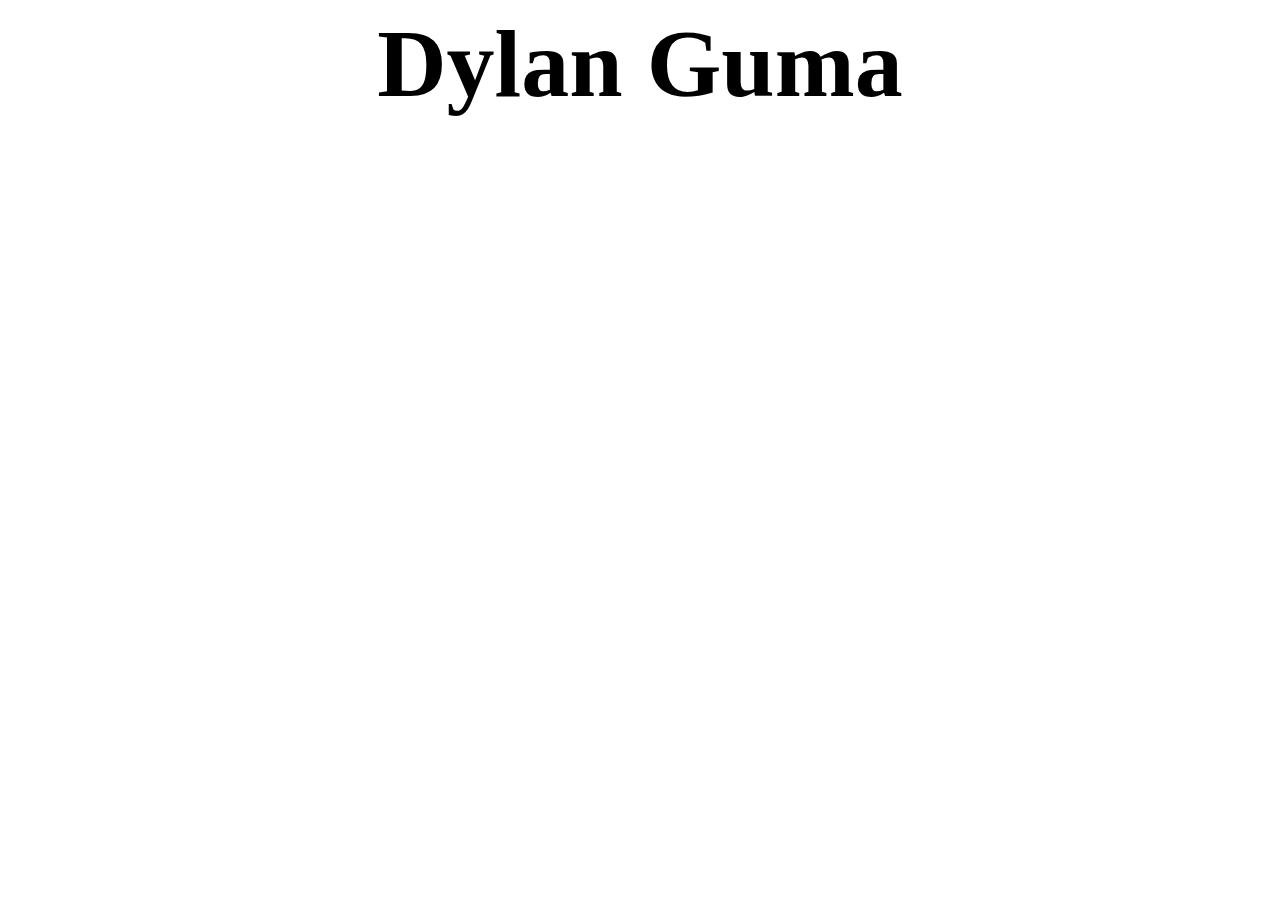
==== index.html @ 4f113826 "initial commit" ====
<!doctype html>

<html lan="en">

	<head>

		<meta name="viewport" content="width=device-width, initial-scale=1.0" />

		<meta http-equiv="Content-Type" content="text/html;charset=UTF-8" />

		<title>Dylan G | Front End Developer</title>

		<link rel="stylesheet" href="https://necolas.github.io/normalize.css/8.0.1/normalize.css" type="text/css" />

		<link rel="stylesheet" href="css/styles.css" type="text/css" />
		
		<link rel="preconnect" href="https://fonts.gstatic.com">
		<link href="https://fonts.googleapis.com/css2?family=Nunito:wght@300&display=swap" rel="stylesheet">

	</head>

	<body>
		<header>
			<h1 class="headerName">Dylan Guma</h1>
		</header>
	</body>
	
</html>
---- css/styles.css ----
/* line 1, Z:/Team-Treehouse-Project-9/scss/styles.scss */
header {
  text-align: center;
}

/* line 5, Z:/Team-Treehouse-Project-9/scss/styles.scss */
.body {
  background-color: antiquewhite;
  margin: 0;
  font-family: 'Nunito', sans-serif;
}

/* line 11, Z:/Team-Treehouse-Project-9/scss/styles.scss */
.headerName {
  font-size: 6em;
  margin: 0;
}

/*# sourceMappingURL=styles.css.map */
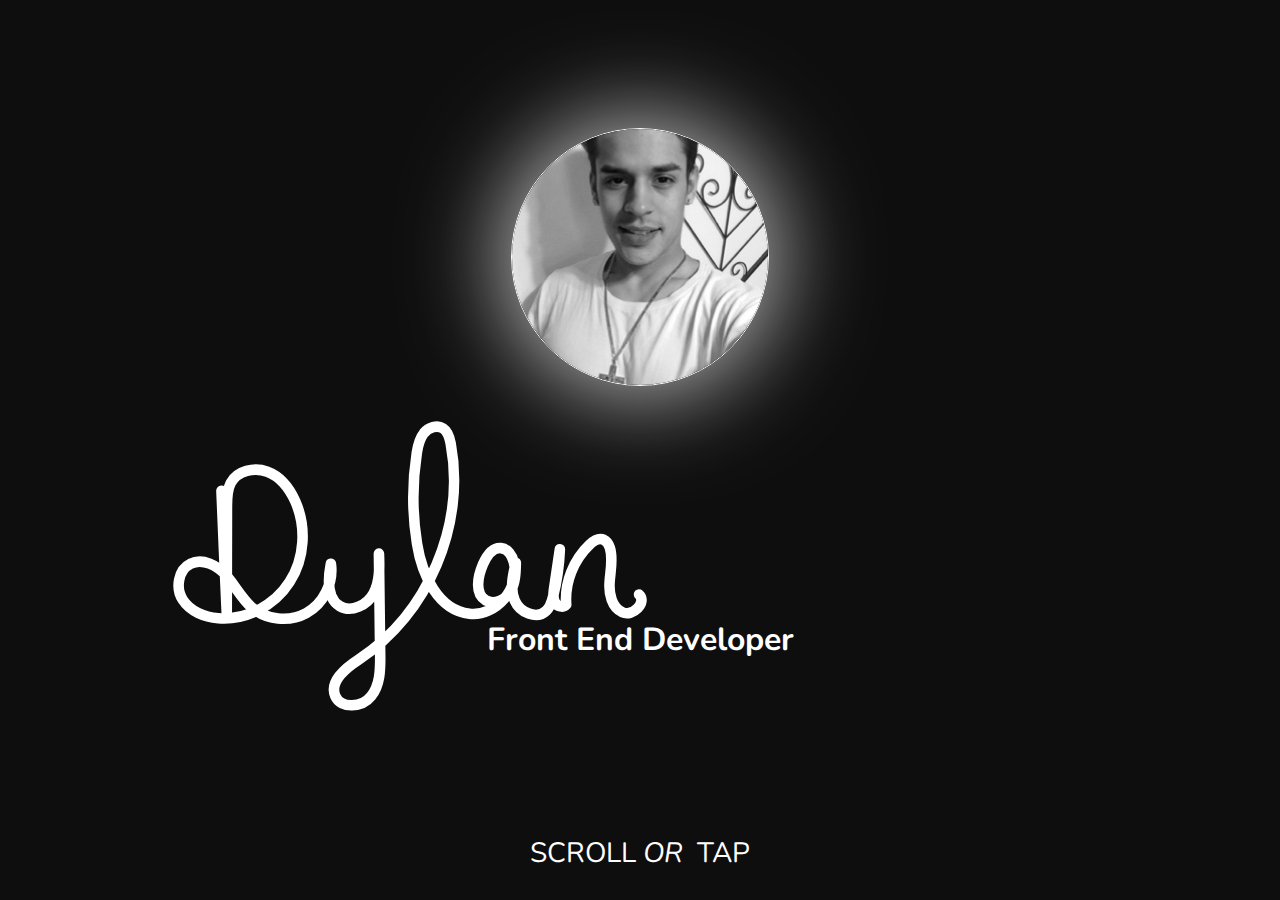
==== commit 9702f42f: "Landing page create" ====
--- a/index.html
+++ b/index.html
@@ -20,9 +20,55 @@
 	</head>
 
 	<body>
+		
 		<header>
-			<h1 class="headerName">Dylan Guma</h1>
+			
+			<div class="overlay-content">
+				
+				<img class="profile-pic" src="images/profile.jpg" />
+				
+				<div id="wrapper">
+		  		<svg id="signature" version="1.1" xmlns="http://www.w3.org/2000/svg" xmlns:xlink="http://www.w3.org/1999/xlink" x="0px" y="0px"
+		 viewBox="0 0 496.1 165.1" style="enable-background:new 0 0 496.1 165.1;" xml:space="preserve">
+				<path class="st0 line1" d="M50.3,49.5c0.8,19.2,1.6,38.5,2.5,57.7c0-16.8,0.1-33.7,0.1-50.5c0-3.7,0.1-7.6,1.8-10.9
+				c3.1-5.8,11.1-7.6,17.3-5.3s10.5,8,13.2,14c5.3,12.1,4.5,26.9-2.7,38.1c-7.1,11.2-20.5,18.2-33.7,17.1c-6.5-0.5-13.3-3.2-16.8-8.7
+				c-3.5-5.5-2.2-14.1,3.7-17c5.7-2.8,12.6,0.8,16.9,5.6c4.2,4.8,7.1,10.7,11.9,14.9c7,6.1,17.8,7.2,25.9,2.8s12.9-14.2,11.6-23.3
+				c-1.4,7.2-2,16.3,4.2,20c5.5,3.3,13-0.5,16-6.1c3-5.6,2.8-12.4,2.5-18.7c0.2,16,0.4,31.9,0.6,47.9c0.1,6.8,0,14.2-4.3,19.5
+				c-4.2,5.3-14.2,6.1-16.9-0.1c-3-6.9,4.8-13.2,11.1-17.3c32.8-21.5,50.6-63.6,43.4-102.1c-0.5-2.7-1.3-5.6-3.6-7.1
+				c-2.8-1.8-6.8-0.4-9,2.2c-2.1,2.6-2.9,6.1-3.4,9.4c-2.2,14.2-2.2,28.7,0.1,42.9c2.3,14.7,10,31.5,24.8,33.1
+				c12.6,1.4,24.3-12.3,20.9-24.5c-0.8-3-2.8-6.2-6-6.5c-4-0.4-6.8,3.8-8.5,7.6c-2.5,5.8-4.1,13.9,1.3,17.1c4,2.3,9.4-0.3,11.7-4.3
+				c2.3-4,2.4-8.9,2.5-13.5c-1.4,5.9-2.9,12.3-0.5,17.9s10.3,9.1,14.8,4.9c1.9-1.8,2.7-4.4,3.3-6.9c1.8-7.3,2.9-14.8,3.2-22.3
+				c-0.9,6.3-1.9,12.6-2.8,18.9c-0.3,2.1-0.6,4.4,0.5,6.3s4,2.7,5.3,1c-0.8-10.4,3.4-21.1,11-28.3c1.8-1.7,4.5-3.4,6.8-2.3
+				c1.4,0.6,2.3,2.2,2.8,3.7c1.7,5.2,0.2,10.9-0.1,16.3c-0.4,5.5,1,11.9,6,14.2s11.8-4.7,7.9-8.4"/>
+				<path class="st0 line2" d="M323.9,40.5c-5.3-8.6-17.5-11.1-26.7-7.1c-9.2,4-15.4,13.2-18,22.9c-2.4,9-2,19.1,3,26.9
+				c5,7.8,15.2,12.6,24,9.6c9.7-3.3,14.7-14.2,16.3-24.4c0.6-3.7,0.9-7.8-1-11c-3.2-5.6-12.8-5.7-16.1-0.2s1.3,14,7.8,14.1
+				c6.5,0.1,11.5-8.1,8.4-13.8c-0.4,17.5-0.8,35.1-1.2,52.6c-0.2,7.8-0.4,16-4.3,22.8c-3.9,6.8-12.7,11.4-19.7,8.1
+				c-8.6-4.1-7.2-19.5,2.1-22c5.6-1.5,11.5,1.3,17.3,1.3c9.4-0.1,17.3-7.7,20.7-16.5s3.2-18.4,2.9-27.8c4.8,6.7-1.4,18.1,4.8,23.6
+				c4.5,4,12.2,0.6,14.8-4.8c2.5-5.4,1.5-11.8,0.4-17.7c0.5,6.1,0.9,12.3,1.4,18.4c0.1,1.6,0.3,3.2,1.2,4.5c2.7,3.5,8.6,0.4,10-3.8
+				c1.3-4.2,0.2-8.8,1.1-13c0.9-4.3,5.9-8.3,9.5-5.7c1.4,1.1,2,2.9,2.5,4.6c1.6,6.1,2.1,12.6,1.3,18.9c1.9-4.9,0.4-10.4,0.6-15.7
+				c0.2-5.3,3.6-11.4,8.8-11c4.5,0.4,7.2,5.4,7.8,9.9c0.7,4.5,0.3,9.3,2.7,13.2c-1.5-5.3-3-11-1.2-16.2c1.8-5.2,8.5-9,13-5.9
+				c1.9,1.3,3,3.6,3.9,5.7c2.3,5.7,3.8,11.8,4.4,17.9c-2-6.8-2.6-16.5,4.2-18.7c-6.2,6.5-0.5,19.6,8.5,19.4c7.8-0.1,13.2-7.7,15.7-15.1
+				c2.1-6.2,2.5-14.4-2.9-18.1c-6.1,3-8.6,10.3-10,17c-0.6,3-1.2,6.3,0,9.1c1.2,2.9,4.7,4.9,7.5,3.5c2-1.1,2.7-3.4,3.4-5.6
+				c1.8-6.1,3.5-12.3,5.3-18.4c-1.6,5.1-3.3,10.3-2.9,15.6s3.3,10.8,8.4,12.6c5,1.8,11.7-1.8,11.6-7.1"/>
+				</svg>
+				</div>
+				
+				<h3 class="nameSubText">Front End Developer</h3>
+				
+			</div>
+			
 		</header>
+		
+		<div class="overlay">
+			<p class="scroll">scroll <i>or</i> &nbsp;tap</p>
+		</div>
+		
+		<main class="main-content-container">
+			
+		</main>
+		
+		<script src="js/main.js"></script>
+		
 	</body>
 	
 </html>
--- a/css/styles.css
+++ b/css/styles.css
@@ -1,19 +1,237 @@
-/* line 1, Z:/Team-Treehouse-Project-9/scss/styles.scss */
-header {
-  text-align: center;
-}
-
 /* line 5, Z:/Team-Treehouse-Project-9/scss/styles.scss */
-.body {
-  background-color: antiquewhite;
+body {
   margin: 0;
   font-family: 'Nunito', sans-serif;
+  background-color: rgba(47, 47, 47, 0.75);
 }
 
 /* line 11, Z:/Team-Treehouse-Project-9/scss/styles.scss */
-.headerName {
+main {
+  display: none;
+}
+
+/* line 15, Z:/Team-Treehouse-Project-9/scss/styles.scss */
+.overlay-content {
+  display: flex;
+  flex-direction: column;
+  justify-content: center;
+  align-items: center;
+  margin: 10% 0;
+}
+
+/* line 17, Z:/Team-Treehouse-Project-9/scss/styles.scss */
+.overlay-content .headerName {
   font-size: 6em;
   margin: 0;
+  z-index: 1;
+  position: absolute;
+  color: white;
+  animation: intro 1s ease-in forwards;
+}
+
+/* line 26, Z:/Team-Treehouse-Project-9/scss/styles.scss */
+.overlay-content .profile-pic {
+  border: white solid thin;
+  border-radius: 50%;
+  height: 16em;
+  width: 16em;
+  object-fit: cover;
+  z-index: 2;
+  animation: profile-picture 3s ease-in-out infinite;
+  filter: grayscale(100%);
+  box-shadow: 0px 0px 6em 0.5em rgba(255, 255, 255, 0.75);
+}
+
+/* line 36, Z:/Team-Treehouse-Project-9/scss/styles.scss */
+.overlay-content .profile-pic:hover {
+  filter: none;
+  transform: scale(99%);
+  transition: transform 2s ease;
+}
+
+/* line 51, Z:/Team-Treehouse-Project-9/scss/styles.scss */
+.overlay {
+  background-color: rgba(5, 4, 4, 0.9);
+  top: 0;
+  right: 0;
+  bottom: 0;
+  left: 0;
+  position: absolute;
+  animation: bounce-background infinite cubic-bezier(0.39, 1.15, 0.75, -0.33) 5s;
+  z-index: 0;
+  box-shadow: 0px 0px 0.5em 1px rgba(0, 0, 0, 0.75);
+  display: flex;
+  align-content: center;
+  justify-content: center;
+}
+
+/* line 66, Z:/Team-Treehouse-Project-9/scss/styles.scss */
+.scroll {
+  align-self: flex-end;
+  text-transform: uppercase;
+  font-size: 1.75em;
+  color: white;
+  animation: fade 5s ease infinite;
+}
+
+/* line 74, Z:/Team-Treehouse-Project-9/scss/styles.scss */
+.nameSubText {
+  font-size: 2em;
+  color: white;
+  z-index: 2;
+  animation: fadeIn 6s ease forwards;
+}
+
+@keyframes profile-picture {
+  100% {
+    opacity: .85;
+  }
+  75% {
+    opacity: .65;
+  }
+  50% {
+    opacity: .75;
+  }
+  25% {
+    opacity: .65;
+  }
+  0% {
+    opacity: .85;
+  }
+}
+
+@keyframes intro {
+  from {
+    transform: rotateX(90deg);
+  }
+  to {
+    transform: rotateX(0deg);
+  }
+}
+
+@keyframes bounce-background {
+  100% {
+    transform: translateY(0em);
+  }
+  75% {
+    transform: translateY(-1em);
+  }
+  50% {
+    transform: translateY(-2em);
+  }
+  0% {
+    transform: translateY(0em);
+  }
+}
+
+@keyframes fadeIn {
+  from {
+    opacity: 0;
+  }
+  to {
+    opacity: 1;
+  }
+}
+
+@keyframes fade {
+  100% {
+    opacity: .25;
+  }
+  75% {
+    opacity: .75;
+  }
+  50% {
+    opacity: .5;
+  }
+  25% {
+    opacity: .75;
+  }
+  0% {
+    opacity: .25;
+  }
+}
+
+/* line 151, Z:/Team-Treehouse-Project-9/scss/styles.scss */
+#wrapper {
+  margin-top: 0px;
+  width: 100%;
+  height: 200px;
+  z-index: 2;
+}
+
+@media (min-width: 768px) {
+  /* line 161, Z:/Team-Treehouse-Project-9/scss/styles.scss */
+  #wrapper {
+    max-width: 720px;
+  }
+}
+
+@media (min-width: 992px) {
+  /* line 166, Z:/Team-Treehouse-Project-9/scss/styles.scss */
+  #wrapper {
+    max-width: 970px;
+  }
+}
+
+@media (min-width: 1200px) {
+  /* line 171, Z:/Team-Treehouse-Project-9/scss/styles.scss */
+  #wrapper {
+    max-width: 1050px;
+  }
+}
+
+@media (min-width: 1500px) {
+  /* line 176, Z:/Team-Treehouse-Project-9/scss/styles.scss */
+  #wrapper {
+    max-width: 1200px;
+  }
+}
+
+/* line 185, Z:/Team-Treehouse-Project-9/scss/styles.scss */
+path {
+  fill: none;
+  stroke: white;
+  stroke-width: 5;
+  stroke-linecap: round;
+  stroke-linejoin: round;
+  stroke-miterlimit: 10;
+}
+
+/* line 194, Z:/Team-Treehouse-Project-9/scss/styles.scss */
+.line1 {
+  stroke-dasharray: 1200;
+  -webkit-animation: write 3s ease-out forwards;
+  animation: write 3s ease-out forwards;
+}
+
+/* line 200, Z:/Team-Treehouse-Project-9/scss/styles.scss */
+.line2 {
+  stroke-dasharray: 1200;
+  -webkit-animation: write 3s ease-out forwards 2s;
+  animation: write 3s ease-out forwards 2s;
+  opacity: 0;
+}
+
+@-webkit-keyframes write {
+  0% {
+    stroke-dashoffset: 1200;
+    opacity: 0;
+  }
+  100% {
+    stroke-dashoffset: 0;
+    opacity: 1;
+  }
+}
+
+@keyframes write {
+  0% {
+    stroke-dashoffset: 1200;
+    opacity: 0;
+  }
+  100% {
+    stroke-dashoffset: 0;
+    opacity: 1;
+  }
 }
 
 /*# sourceMappingURL=styles.css.map */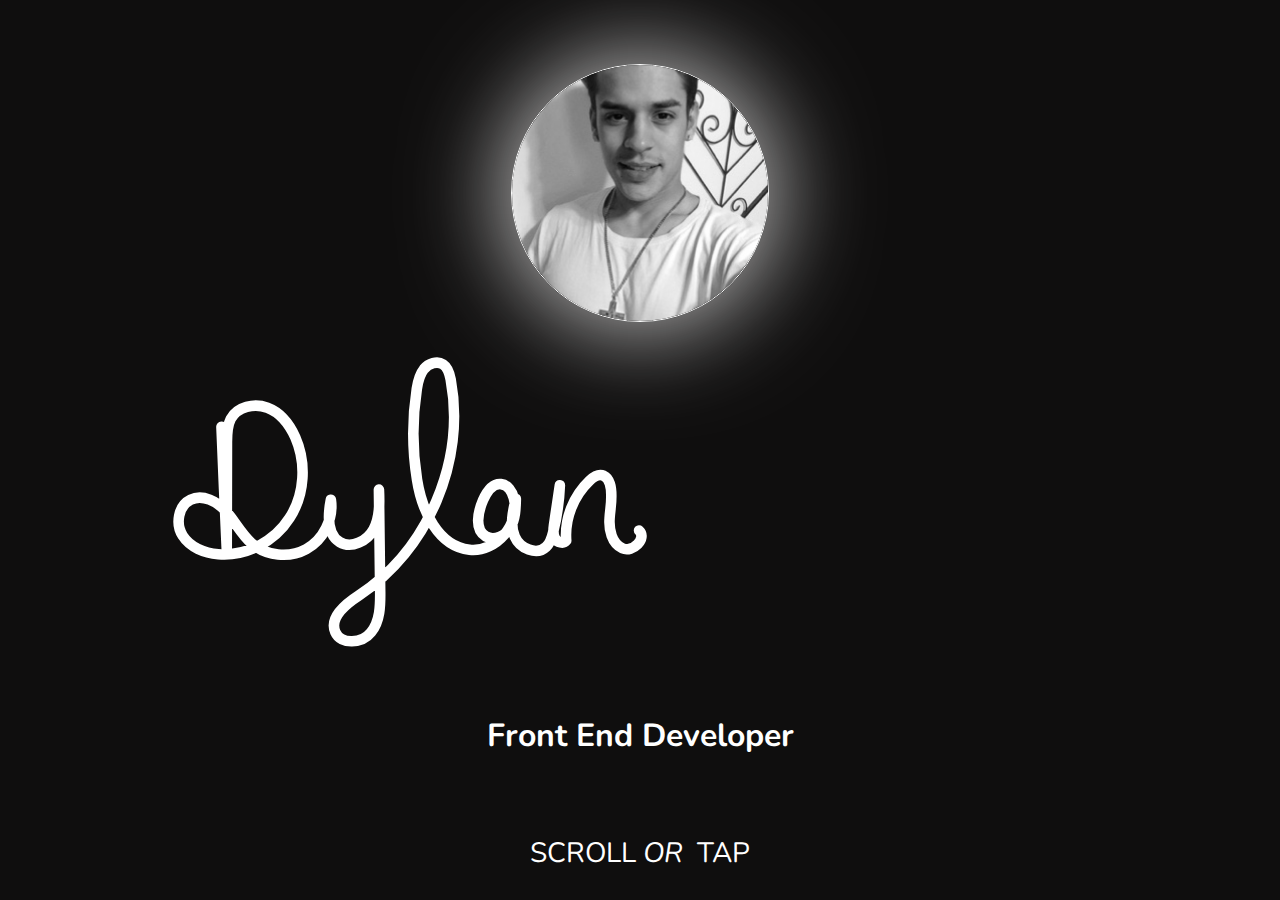
==== commit 2e4fc35b: "landing edit" ====
--- a/index.html
+++ b/index.html
@@ -24,6 +24,8 @@
 		<header>
 			
 			<div class="overlay-content">
+				
+				
 				
 				<img class="profile-pic" src="images/profile.jpg" />
 				
@@ -54,7 +56,6 @@
 				</div>
 				
 				<h3 class="nameSubText">Front End Developer</h3>
-				
 			</div>
 			
 		</header>
--- a/css/styles.css
+++ b/css/styles.css
@@ -16,7 +16,7 @@
   flex-direction: column;
   justify-content: center;
   align-items: center;
-  margin: 10% 0;
+  margin-top: 5%;
 }
 
 /* line 17, Z:/Team-Treehouse-Project-9/scss/styles.scss */
@@ -49,7 +49,7 @@
   transition: transform 2s ease;
 }
 
-/* line 51, Z:/Team-Treehouse-Project-9/scss/styles.scss */
+/* line 50, Z:/Team-Treehouse-Project-9/scss/styles.scss */
 .overlay {
   background-color: rgba(5, 4, 4, 0.9);
   top: 0;
@@ -65,7 +65,7 @@
   justify-content: center;
 }
 
-/* line 66, Z:/Team-Treehouse-Project-9/scss/styles.scss */
+/* line 65, Z:/Team-Treehouse-Project-9/scss/styles.scss */
 .scroll {
   align-self: flex-end;
   text-transform: uppercase;
@@ -74,12 +74,13 @@
   animation: fade 5s ease infinite;
 }
 
-/* line 74, Z:/Team-Treehouse-Project-9/scss/styles.scss */
+/* line 73, Z:/Team-Treehouse-Project-9/scss/styles.scss */
 .nameSubText {
   font-size: 2em;
   color: white;
   z-index: 2;
   animation: fadeIn 6s ease forwards;
+  margin-top: 6em;
 }
 
 @keyframes profile-picture {
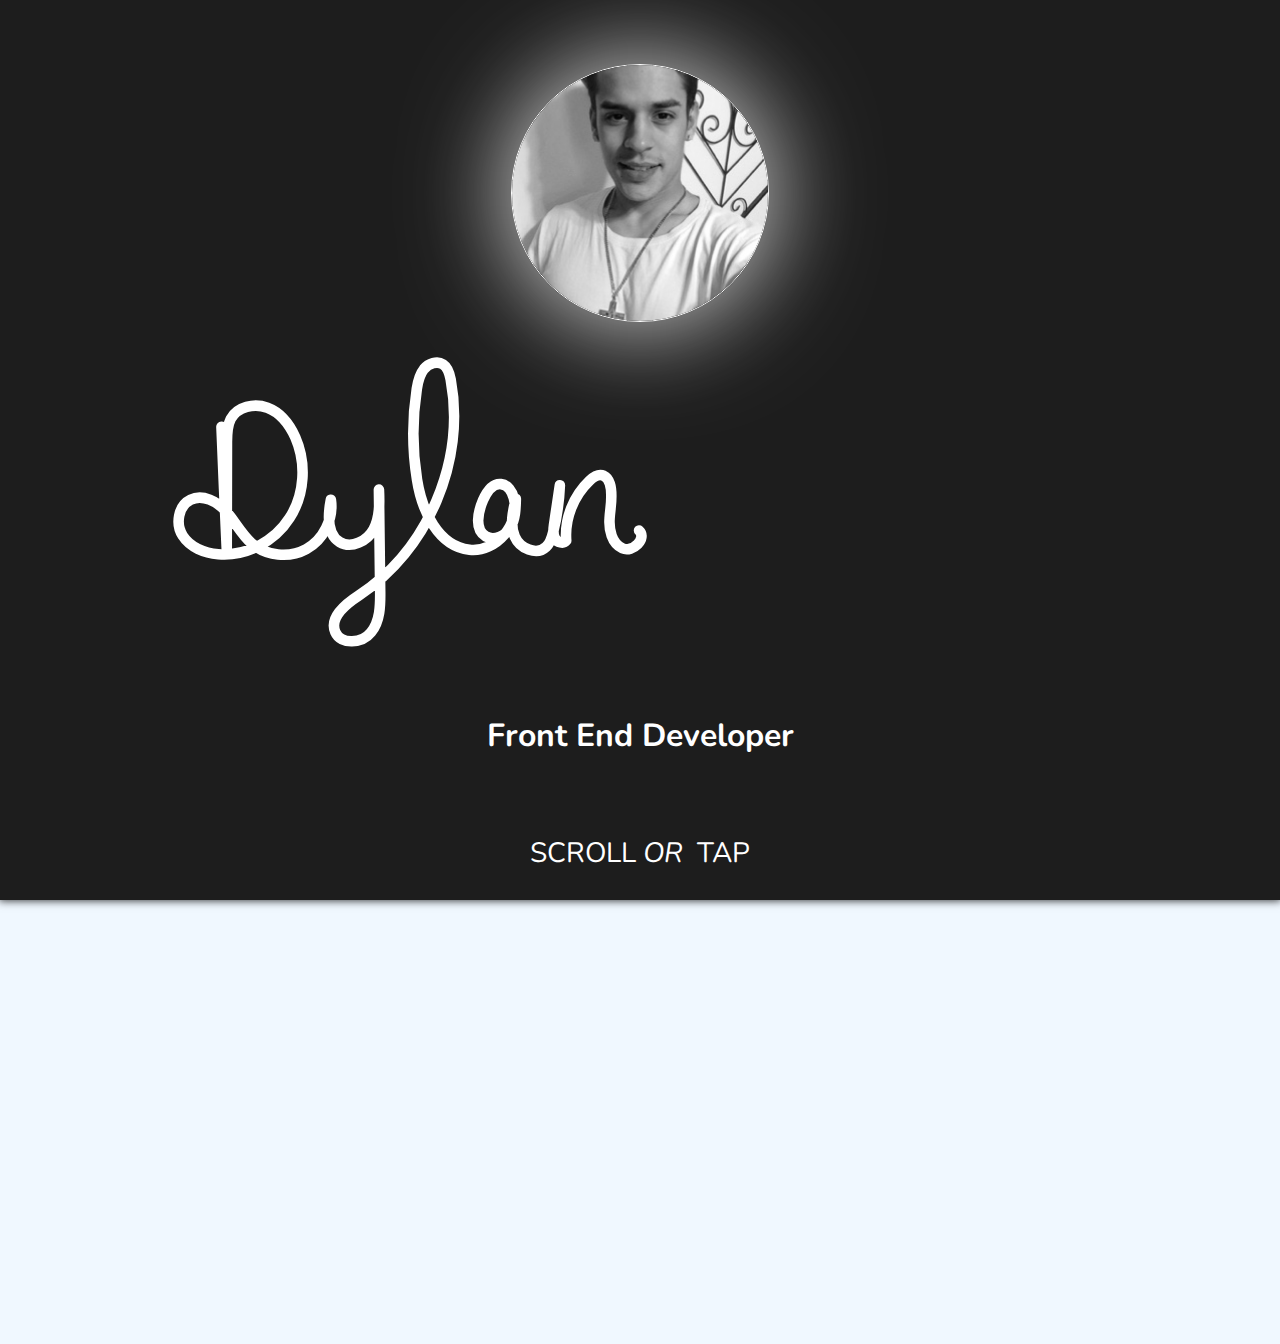
==== commit 0a1393ac: "draft" ====
--- a/index.html
+++ b/index.html
@@ -23,50 +23,48 @@
 		
 		<header>
 			
-			<div class="overlay-content">
-				
-				
-				
-				<img class="profile-pic" src="images/profile.jpg" />
-				
-				<div id="wrapper">
-		  		<svg id="signature" version="1.1" xmlns="http://www.w3.org/2000/svg" xmlns:xlink="http://www.w3.org/1999/xlink" x="0px" y="0px"
-		 viewBox="0 0 496.1 165.1" style="enable-background:new 0 0 496.1 165.1;" xml:space="preserve">
-				<path class="st0 line1" d="M50.3,49.5c0.8,19.2,1.6,38.5,2.5,57.7c0-16.8,0.1-33.7,0.1-50.5c0-3.7,0.1-7.6,1.8-10.9
-				c3.1-5.8,11.1-7.6,17.3-5.3s10.5,8,13.2,14c5.3,12.1,4.5,26.9-2.7,38.1c-7.1,11.2-20.5,18.2-33.7,17.1c-6.5-0.5-13.3-3.2-16.8-8.7
-				c-3.5-5.5-2.2-14.1,3.7-17c5.7-2.8,12.6,0.8,16.9,5.6c4.2,4.8,7.1,10.7,11.9,14.9c7,6.1,17.8,7.2,25.9,2.8s12.9-14.2,11.6-23.3
-				c-1.4,7.2-2,16.3,4.2,20c5.5,3.3,13-0.5,16-6.1c3-5.6,2.8-12.4,2.5-18.7c0.2,16,0.4,31.9,0.6,47.9c0.1,6.8,0,14.2-4.3,19.5
-				c-4.2,5.3-14.2,6.1-16.9-0.1c-3-6.9,4.8-13.2,11.1-17.3c32.8-21.5,50.6-63.6,43.4-102.1c-0.5-2.7-1.3-5.6-3.6-7.1
-				c-2.8-1.8-6.8-0.4-9,2.2c-2.1,2.6-2.9,6.1-3.4,9.4c-2.2,14.2-2.2,28.7,0.1,42.9c2.3,14.7,10,31.5,24.8,33.1
-				c12.6,1.4,24.3-12.3,20.9-24.5c-0.8-3-2.8-6.2-6-6.5c-4-0.4-6.8,3.8-8.5,7.6c-2.5,5.8-4.1,13.9,1.3,17.1c4,2.3,9.4-0.3,11.7-4.3
-				c2.3-4,2.4-8.9,2.5-13.5c-1.4,5.9-2.9,12.3-0.5,17.9s10.3,9.1,14.8,4.9c1.9-1.8,2.7-4.4,3.3-6.9c1.8-7.3,2.9-14.8,3.2-22.3
-				c-0.9,6.3-1.9,12.6-2.8,18.9c-0.3,2.1-0.6,4.4,0.5,6.3s4,2.7,5.3,1c-0.8-10.4,3.4-21.1,11-28.3c1.8-1.7,4.5-3.4,6.8-2.3
-				c1.4,0.6,2.3,2.2,2.8,3.7c1.7,5.2,0.2,10.9-0.1,16.3c-0.4,5.5,1,11.9,6,14.2s11.8-4.7,7.9-8.4"/>
-				<path class="st0 line2" d="M323.9,40.5c-5.3-8.6-17.5-11.1-26.7-7.1c-9.2,4-15.4,13.2-18,22.9c-2.4,9-2,19.1,3,26.9
-				c5,7.8,15.2,12.6,24,9.6c9.7-3.3,14.7-14.2,16.3-24.4c0.6-3.7,0.9-7.8-1-11c-3.2-5.6-12.8-5.7-16.1-0.2s1.3,14,7.8,14.1
-				c6.5,0.1,11.5-8.1,8.4-13.8c-0.4,17.5-0.8,35.1-1.2,52.6c-0.2,7.8-0.4,16-4.3,22.8c-3.9,6.8-12.7,11.4-19.7,8.1
-				c-8.6-4.1-7.2-19.5,2.1-22c5.6-1.5,11.5,1.3,17.3,1.3c9.4-0.1,17.3-7.7,20.7-16.5s3.2-18.4,2.9-27.8c4.8,6.7-1.4,18.1,4.8,23.6
-				c4.5,4,12.2,0.6,14.8-4.8c2.5-5.4,1.5-11.8,0.4-17.7c0.5,6.1,0.9,12.3,1.4,18.4c0.1,1.6,0.3,3.2,1.2,4.5c2.7,3.5,8.6,0.4,10-3.8
-				c1.3-4.2,0.2-8.8,1.1-13c0.9-4.3,5.9-8.3,9.5-5.7c1.4,1.1,2,2.9,2.5,4.6c1.6,6.1,2.1,12.6,1.3,18.9c1.9-4.9,0.4-10.4,0.6-15.7
-				c0.2-5.3,3.6-11.4,8.8-11c4.5,0.4,7.2,5.4,7.8,9.9c0.7,4.5,0.3,9.3,2.7,13.2c-1.5-5.3-3-11-1.2-16.2c1.8-5.2,8.5-9,13-5.9
-				c1.9,1.3,3,3.6,3.9,5.7c2.3,5.7,3.8,11.8,4.4,17.9c-2-6.8-2.6-16.5,4.2-18.7c-6.2,6.5-0.5,19.6,8.5,19.4c7.8-0.1,13.2-7.7,15.7-15.1
-				c2.1-6.2,2.5-14.4-2.9-18.1c-6.1,3-8.6,10.3-10,17c-0.6,3-1.2,6.3,0,9.1c1.2,2.9,4.7,4.9,7.5,3.5c2-1.1,2.7-3.4,3.4-5.6
-				c1.8-6.1,3.5-12.3,5.3-18.4c-1.6,5.1-3.3,10.3-2.9,15.6s3.3,10.8,8.4,12.6c5,1.8,11.7-1.8,11.6-7.1"/>
-				</svg>
-				</div>
-				
-				<h3 class="nameSubText">Front End Developer</h3>
-			</div>
+			
 			
 		</header>
 		
-		<div class="overlay">
-			<p class="scroll">scroll <i>or</i> &nbsp;tap</p>
+		<div id="overlay">
+			<div class="overlay-content">
+				<img class="profile-pic" src="images/profile.jpg" />
+
+				<div id="wrapper">
+					<svg id="signature" version="1.1" xmlns="http://www.w3.org/2000/svg" xmlns:xlink="http://www.w3.org/1999/xlink" x="0px" y="0px"
+			 viewBox="0 0 496.1 165.1" style="enable-background:new 0 0 496.1 165.1;" xml:space="preserve">
+					<path class="st0 line1" d="M50.3,49.5c0.8,19.2,1.6,38.5,2.5,57.7c0-16.8,0.1-33.7,0.1-50.5c0-3.7,0.1-7.6,1.8-10.9
+					c3.1-5.8,11.1-7.6,17.3-5.3s10.5,8,13.2,14c5.3,12.1,4.5,26.9-2.7,38.1c-7.1,11.2-20.5,18.2-33.7,17.1c-6.5-0.5-13.3-3.2-16.8-8.7
+					c-3.5-5.5-2.2-14.1,3.7-17c5.7-2.8,12.6,0.8,16.9,5.6c4.2,4.8,7.1,10.7,11.9,14.9c7,6.1,17.8,7.2,25.9,2.8s12.9-14.2,11.6-23.3
+					c-1.4,7.2-2,16.3,4.2,20c5.5,3.3,13-0.5,16-6.1c3-5.6,2.8-12.4,2.5-18.7c0.2,16,0.4,31.9,0.6,47.9c0.1,6.8,0,14.2-4.3,19.5
+					c-4.2,5.3-14.2,6.1-16.9-0.1c-3-6.9,4.8-13.2,11.1-17.3c32.8-21.5,50.6-63.6,43.4-102.1c-0.5-2.7-1.3-5.6-3.6-7.1
+					c-2.8-1.8-6.8-0.4-9,2.2c-2.1,2.6-2.9,6.1-3.4,9.4c-2.2,14.2-2.2,28.7,0.1,42.9c2.3,14.7,10,31.5,24.8,33.1
+					c12.6,1.4,24.3-12.3,20.9-24.5c-0.8-3-2.8-6.2-6-6.5c-4-0.4-6.8,3.8-8.5,7.6c-2.5,5.8-4.1,13.9,1.3,17.1c4,2.3,9.4-0.3,11.7-4.3
+					c2.3-4,2.4-8.9,2.5-13.5c-1.4,5.9-2.9,12.3-0.5,17.9s10.3,9.1,14.8,4.9c1.9-1.8,2.7-4.4,3.3-6.9c1.8-7.3,2.9-14.8,3.2-22.3
+					c-0.9,6.3-1.9,12.6-2.8,18.9c-0.3,2.1-0.6,4.4,0.5,6.3s4,2.7,5.3,1c-0.8-10.4,3.4-21.1,11-28.3c1.8-1.7,4.5-3.4,6.8-2.3
+					c1.4,0.6,2.3,2.2,2.8,3.7c1.7,5.2,0.2,10.9-0.1,16.3c-0.4,5.5,1,11.9,6,14.2s11.8-4.7,7.9-8.4"/>
+					<path class="st0 line2" d="M323.9,40.5c-5.3-8.6-17.5-11.1-26.7-7.1c-9.2,4-15.4,13.2-18,22.9c-2.4,9-2,19.1,3,26.9
+					c5,7.8,15.2,12.6,24,9.6c9.7-3.3,14.7-14.2,16.3-24.4c0.6-3.7,0.9-7.8-1-11c-3.2-5.6-12.8-5.7-16.1-0.2s1.3,14,7.8,14.1
+					c6.5,0.1,11.5-8.1,8.4-13.8c-0.4,17.5-0.8,35.1-1.2,52.6c-0.2,7.8-0.4,16-4.3,22.8c-3.9,6.8-12.7,11.4-19.7,8.1
+					c-8.6-4.1-7.2-19.5,2.1-22c5.6-1.5,11.5,1.3,17.3,1.3c9.4-0.1,17.3-7.7,20.7-16.5s3.2-18.4,2.9-27.8c4.8,6.7-1.4,18.1,4.8,23.6
+					c4.5,4,12.2,0.6,14.8-4.8c2.5-5.4,1.5-11.8,0.4-17.7c0.5,6.1,0.9,12.3,1.4,18.4c0.1,1.6,0.3,3.2,1.2,4.5c2.7,3.5,8.6,0.4,10-3.8
+					c1.3-4.2,0.2-8.8,1.1-13c0.9-4.3,5.9-8.3,9.5-5.7c1.4,1.1,2,2.9,2.5,4.6c1.6,6.1,2.1,12.6,1.3,18.9c1.9-4.9,0.4-10.4,0.6-15.7
+					c0.2-5.3,3.6-11.4,8.8-11c4.5,0.4,7.2,5.4,7.8,9.9c0.7,4.5,0.3,9.3,2.7,13.2c-1.5-5.3-3-11-1.2-16.2c1.8-5.2,8.5-9,13-5.9
+					c1.9,1.3,3,3.6,3.9,5.7c2.3,5.7,3.8,11.8,4.4,17.9c-2-6.8-2.6-16.5,4.2-18.7c-6.2,6.5-0.5,19.6,8.5,19.4c7.8-0.1,13.2-7.7,15.7-15.1
+					c2.1-6.2,2.5-14.4-2.9-18.1c-6.1,3-8.6,10.3-10,17c-0.6,3-1.2,6.3,0,9.1c1.2,2.9,4.7,4.9,7.5,3.5c2-1.1,2.7-3.4,3.4-5.6
+					c1.8-6.1,3.5-12.3,5.3-18.4c-1.6,5.1-3.3,10.3-2.9,15.6s3.3,10.8,8.4,12.6c5,1.8,11.7-1.8,11.6-7.1"/>
+					</svg>
+					</div>
+
+				<h3 class="nameSubText">Front End Developer</h3>
+			</div>
+
+			<div class="overlay-background">
+				<p class="scroll">scroll <i>or</i> &nbsp;tap</p>
+			</div>
 		</div>
 		
-		<main class="main-content-container">
-			
-		</main>
 		
 		<script src="js/main.js"></script>
 		
--- a/css/styles.css
+++ b/css/styles.css
@@ -1,16 +1,23 @@
-/* line 5, Z:/Team-Treehouse-Project-9/scss/styles.scss */
+/* line 1, Z:/Team-Treehouse-Project-9/scss/styles.scss */
+html {
+  min-width: 100vw;
+  min-height: 100vw;
+  z-index: 0;
+}
+
+/* line 7, Z:/Team-Treehouse-Project-9/scss/styles.scss */
 body {
   margin: 0;
   font-family: 'Nunito', sans-serif;
-  background-color: rgba(47, 47, 47, 0.75);
-}
-
-/* line 11, Z:/Team-Treehouse-Project-9/scss/styles.scss */
-main {
-  display: none;
-}
-
-/* line 15, Z:/Team-Treehouse-Project-9/scss/styles.scss */
+  background-color: aliceblue;
+}
+
+/* line 13, Z:/Team-Treehouse-Project-9/scss/styles.scss */
+#overlay {
+  height: 100vw;
+}
+
+/* line 17, Z:/Team-Treehouse-Project-9/scss/styles.scss */
 .overlay-content {
   display: flex;
   flex-direction: column;
@@ -19,7 +26,7 @@
   margin-top: 5%;
 }
 
-/* line 17, Z:/Team-Treehouse-Project-9/scss/styles.scss */
+/* line 19, Z:/Team-Treehouse-Project-9/scss/styles.scss */
 .overlay-content .headerName {
   font-size: 6em;
   margin: 0;
@@ -29,7 +36,7 @@
   animation: intro 1s ease-in forwards;
 }
 
-/* line 26, Z:/Team-Treehouse-Project-9/scss/styles.scss */
+/* line 28, Z:/Team-Treehouse-Project-9/scss/styles.scss */
 .overlay-content .profile-pic {
   border: white solid thin;
   border-radius: 50%;
@@ -42,15 +49,15 @@
   box-shadow: 0px 0px 6em 0.5em rgba(255, 255, 255, 0.75);
 }
 
-/* line 36, Z:/Team-Treehouse-Project-9/scss/styles.scss */
+/* line 38, Z:/Team-Treehouse-Project-9/scss/styles.scss */
 .overlay-content .profile-pic:hover {
   filter: none;
   transform: scale(99%);
   transition: transform 2s ease;
 }
 
-/* line 50, Z:/Team-Treehouse-Project-9/scss/styles.scss */
-.overlay {
+/* line 52, Z:/Team-Treehouse-Project-9/scss/styles.scss */
+.overlay-background {
   background-color: rgba(5, 4, 4, 0.9);
   top: 0;
   right: 0;
@@ -65,7 +72,7 @@
   justify-content: center;
 }
 
-/* line 65, Z:/Team-Treehouse-Project-9/scss/styles.scss */
+/* line 67, Z:/Team-Treehouse-Project-9/scss/styles.scss */
 .scroll {
   align-self: flex-end;
   text-transform: uppercase;
@@ -74,7 +81,7 @@
   animation: fade 5s ease infinite;
 }
 
-/* line 73, Z:/Team-Treehouse-Project-9/scss/styles.scss */
+/* line 75, Z:/Team-Treehouse-Project-9/scss/styles.scss */
 .nameSubText {
   font-size: 2em;
   color: white;
@@ -83,6 +90,316 @@
   margin-top: 6em;
 }
 
+/* line 83, Z:/Team-Treehouse-Project-9/scss/styles.scss */
+.main-content-container {
+  z-index: 3;
+}
+
+/* line 87, Z:/Team-Treehouse-Project-9/scss/styles.scss */
+.container img {
+  width: 100px;
+  height: 100px;
+}
+
+/* line 92, Z:/Team-Treehouse-Project-9/scss/styles.scss */
+.container p {
+  font-size: 5em;
+  color: white;
+}
+
+/* line 97, Z:/Team-Treehouse-Project-9/scss/styles.scss */
+.myName {
+  width: 100%;
+  height: 100%;
+  display: flex;
+  flex-direction: column;
+  justify-content: center;
+  align-items: center;
+}
+
+/* line 106, Z:/Team-Treehouse-Project-9/scss/styles.scss */
+.myName h3 {
+  margin: 0;
+}
+
+/* line 110, Z:/Team-Treehouse-Project-9/scss/styles.scss */
+.skillsShowcaseContainer {
+  width: 100%;
+  display: flex;
+  flex-direction: row;
+  justify-content: space-around;
+  align-content: center;
+  perspective: 1000px;
+  margin: 4em 0;
+}
+
+/* line 121, Z:/Team-Treehouse-Project-9/scss/styles.scss */
+.portfolioContainer {
+  display: flex;
+  flex-direction: row;
+  flex-wrap: wrap;
+  justify-content: center;
+  align-items: center;
+  text-align: center;
+  width: 100%;
+  margin-top: 3em;
+}
+
+/* line 131, Z:/Team-Treehouse-Project-9/scss/styles.scss */
+.portfolioContainer .card {
+  background-color: rgba(229, 229, 229, 0.35);
+  margin: .75em .75em 0;
+  border: solid #828282 thin;
+  border-radius: .5em;
+}
+
+/* line 137, Z:/Team-Treehouse-Project-9/scss/styles.scss */
+.portfolioContainer .card img {
+  width: 21em;
+  border-radius: .5em;
+}
+
+/* line 142, Z:/Team-Treehouse-Project-9/scss/styles.scss */
+.portfolioContainer .card h4, .portfolioContainer .card p {
+  margin: 0;
+}
+
+/* line 146, Z:/Team-Treehouse-Project-9/scss/styles.scss */
+.portfolioContainer .card h4 {
+  margin-bottom: .25em;
+}
+
+/* line 150, Z:/Team-Treehouse-Project-9/scss/styles.scss */
+.portfolioContainer .card p {
+  margin-bottom: 1em;
+}
+
+/* line 154, Z:/Team-Treehouse-Project-9/scss/styles.scss */
+.portfolioContainer .card .button {
+  width: 4em;
+  height: 1em;
+  background-color: rgba(255, 142, 16, 0.75);
+  padding: .5em;
+  border-radius: 1em;
+  align-self: center;
+  font-weight: 600;
+  font-size: 1em;
+  text-transform: uppercase;
+  cursor: pointer;
+}
+
+/* line 166, Z:/Team-Treehouse-Project-9/scss/styles.scss */
+.portfolioContainer .card .button a {
+  color: black;
+  text-decoration: none;
+}
+
+/* line 175, Z:/Team-Treehouse-Project-9/scss/styles.scss */
+.card-text-container {
+  margin: 1em 0;
+  display: flex;
+  justify-content: center;
+  flex-direction: column;
+  align-items: center;
+}
+
+/* line 183, Z:/Team-Treehouse-Project-9/scss/styles.scss */
+.socialContainer {
+  display: flex;
+  justify-content: center;
+  align-items: center;
+  width: 100%;
+  height: 10em;
+}
+
+/* line 190, Z:/Team-Treehouse-Project-9/scss/styles.scss */
+.socialContainer .github {
+  height: 5em;
+  width: 5em;
+}
+
+/* line 194, Z:/Team-Treehouse-Project-9/scss/styles.scss */
+.socialContainer .treehouse {
+  height: 5em;
+  width: 5em;
+}
+
+/* line 198, Z:/Team-Treehouse-Project-9/scss/styles.scss */
+.socialContainer .linkedin {
+  height: 5em;
+  width: 5em;
+}
+
+/* line 203, Z:/Team-Treehouse-Project-9/scss/styles.scss */
+.logo {
+  width: 40%;
+}
+
+/* line 207, Z:/Team-Treehouse-Project-9/scss/styles.scss */
+.hero {
+  display: flex;
+  margin: 3em 0;
+}
+
+/* line 211, Z:/Team-Treehouse-Project-9/scss/styles.scss */
+.hero .profile {
+  width: 15em;
+  height: 15em;
+  border-radius: 2em;
+  object-fit: cover;
+}
+
+/* line 219, Z:/Team-Treehouse-Project-9/scss/styles.scss */
+.heroContent {
+  width: 100%;
+  text-align: center;
+}
+
+/* line 234, Z:/Team-Treehouse-Project-9/scss/styles.scss */
+.name {
+  height: 5em;
+}
+
+/* line 240, Z:/Team-Treehouse-Project-9/scss/styles.scss */
+.nameBottomText {
+  width: 95%;
+  height: 3em;
+  display: flex;
+  flex-direction: row;
+  justify-content: space-between;
+  align-items: center;
+  font-size: 1.1em;
+  margin-bottom: .5em;
+}
+
+/* line 250, Z:/Team-Treehouse-Project-9/scss/styles.scss */
+.nameBottomText p {
+  margin-left: 5em;
+  font-weight: 600;
+  font-size: 1.5em;
+  color: grey;
+}
+
+/* line 257, Z:/Team-Treehouse-Project-9/scss/styles.scss */
+.nameBottomText a {
+  color: black;
+}
+
+/* line 262, Z:/Team-Treehouse-Project-9/scss/styles.scss */
+.skill {
+  width: 100px;
+  height: 100px;
+}
+
+/* line 267, Z:/Team-Treehouse-Project-9/scss/styles.scss */
+.skillsHeader {
+  text-align: center;
+  text-transform: uppercase;
+  border-bottom: black solid thin;
+  margin: 2em 10em;
+  padding-bottom: .5em;
+}
+
+/* line 275, Z:/Team-Treehouse-Project-9/scss/styles.scss */
+#css3 {
+  background-image: url("../images/css.png");
+  background-size: cover;
+  height: 100px;
+  width: 100px;
+  transform: rotateY(55deg);
+  opacity: .5;
+  box-shadow: 0px 0px 1em 1px rgba(0, 0, 0, 0.5);
+}
+
+/* line 284, Z:/Team-Treehouse-Project-9/scss/styles.scss */
+#css3:hover {
+  transform: scale(1.5);
+  transition: transform .75s ease;
+}
+
+/* line 290, Z:/Team-Treehouse-Project-9/scss/styles.scss */
+#dw {
+  background-image: url("../images/dw.png");
+  background-size: cover;
+  height: 100px;
+  width: 100px;
+  transform: rotateY(45deg);
+  opacity: .75;
+  box-shadow: 0px 0px 1em 1px rgba(0, 0, 0, 0.5);
+}
+
+/* line 299, Z:/Team-Treehouse-Project-9/scss/styles.scss */
+#dw:hover {
+  transform: scale(1.5);
+  transition: transform .75s ease;
+  animation: fade 3s ease infinite;
+}
+
+/* line 306, Z:/Team-Treehouse-Project-9/scss/styles.scss */
+#html5 {
+  background-image: url("../images/html5.png");
+  background-size: cover;
+  height: 100px;
+  width: 100px;
+  opacity: .5;
+  box-shadow: 0px 0px 1em 1px rgba(0, 0, 0, 0.5);
+}
+
+/* line 314, Z:/Team-Treehouse-Project-9/scss/styles.scss */
+#html5:hover {
+  transform: scale(1.5);
+  transition: transform .75s ease;
+  animation: fade 3s ease infinite;
+}
+
+/* line 322, Z:/Team-Treehouse-Project-9/scss/styles.scss */
+#javascript {
+  background-image: url("../images/javascript.png");
+  background-size: cover;
+  height: 100px;
+  width: 100px;
+  transform: rotateY(-45deg);
+  opacity: .75;
+  box-shadow: 0px 0px 1em 1px rgba(0, 0, 0, 0.5);
+}
+
+/* line 331, Z:/Team-Treehouse-Project-9/scss/styles.scss */
+#javascript:hover {
+  transform: scale(1.5);
+  transition: transform .75s ease;
+  animation: fade 3s ease infinite;
+}
+
+/* line 338, Z:/Team-Treehouse-Project-9/scss/styles.scss */
+#sass {
+  background-image: url("../images/sass.png");
+  background-size: cover;
+  height: 100px;
+  width: 100px;
+  transform: rotateY(-55deg);
+  opacity: .5;
+  box-shadow: 0px 0px 1em 1px rgba(0, 0, 0, 0.5);
+}
+
+/* line 347, Z:/Team-Treehouse-Project-9/scss/styles.scss */
+#sass:hover {
+  transform: scale(1.5);
+  transition: transform .75s ease;
+  animation: fade 3s ease infinite;
+}
+
+@keyframes content-up {
+  from {
+    transform: translateY(-2em);
+    opacity: 1;
+  }
+  to {
+    transform: translateY(-60em);
+    opacity: 0;
+    display: none;
+  }
+}
+
 @keyframes profile-picture {
   100% {
     opacity: .85;
@@ -152,7 +469,7 @@
   }
 }
 
-/* line 151, Z:/Team-Treehouse-Project-9/scss/styles.scss */
+/* line 438, Z:/Team-Treehouse-Project-9/scss/styles.scss */
 #wrapper {
   margin-top: 0px;
   width: 100%;
@@ -161,34 +478,34 @@
 }
 
 @media (min-width: 768px) {
-  /* line 161, Z:/Team-Treehouse-Project-9/scss/styles.scss */
+  /* line 448, Z:/Team-Treehouse-Project-9/scss/styles.scss */
   #wrapper {
     max-width: 720px;
   }
 }
 
 @media (min-width: 992px) {
-  /* line 166, Z:/Team-Treehouse-Project-9/scss/styles.scss */
+  /* line 453, Z:/Team-Treehouse-Project-9/scss/styles.scss */
   #wrapper {
     max-width: 970px;
   }
 }
 
 @media (min-width: 1200px) {
-  /* line 171, Z:/Team-Treehouse-Project-9/scss/styles.scss */
+  /* line 458, Z:/Team-Treehouse-Project-9/scss/styles.scss */
   #wrapper {
     max-width: 1050px;
   }
 }
 
 @media (min-width: 1500px) {
-  /* line 176, Z:/Team-Treehouse-Project-9/scss/styles.scss */
+  /* line 463, Z:/Team-Treehouse-Project-9/scss/styles.scss */
   #wrapper {
     max-width: 1200px;
   }
 }
 
-/* line 185, Z:/Team-Treehouse-Project-9/scss/styles.scss */
+/* line 472, Z:/Team-Treehouse-Project-9/scss/styles.scss */
 path {
   fill: none;
   stroke: white;
@@ -198,14 +515,14 @@
   stroke-miterlimit: 10;
 }
 
-/* line 194, Z:/Team-Treehouse-Project-9/scss/styles.scss */
+/* line 481, Z:/Team-Treehouse-Project-9/scss/styles.scss */
 .line1 {
   stroke-dasharray: 1200;
   -webkit-animation: write 3s ease-out forwards;
   animation: write 3s ease-out forwards;
 }
 
-/* line 200, Z:/Team-Treehouse-Project-9/scss/styles.scss */
+/* line 487, Z:/Team-Treehouse-Project-9/scss/styles.scss */
 .line2 {
   stroke-dasharray: 1200;
   -webkit-animation: write 3s ease-out forwards 2s;
@@ -235,4 +552,107 @@
   }
 }
 
+@media (min-width: 320px) {
+  /* line 516, Z:/Team-Treehouse-Project-9/scss/styles.scss */
+  .hero {
+    flex-direction: column;
+    justify-content: center;
+    align-items: center;
+  }
+  /* line 522, Z:/Team-Treehouse-Project-9/scss/styles.scss */
+  .profile {
+    width: 70%;
+    margin: 0 16%;
+  }
+  /* line 527, Z:/Team-Treehouse-Project-9/scss/styles.scss */
+  .nameBottomText {
+    flex-direction: column;
+    margin-bottom: 4em;
+  }
+  /* line 530, Z:/Team-Treehouse-Project-9/scss/styles.scss */
+  .nameBottomText p {
+    margin-left: 0;
+  }
+  /* line 533, Z:/Team-Treehouse-Project-9/scss/styles.scss */
+  .nameBottomText span {
+    order: 1;
+  }
+  /* line 538, Z:/Team-Treehouse-Project-9/scss/styles.scss */
+  .logo {
+    width: 75%;
+    height: 75%;
+    margin-top: 2em;
+  }
+  /* line 544, Z:/Team-Treehouse-Project-9/scss/styles.scss */
+  .social {
+    margin: 0 1em;
+  }
+  /* line 548, Z:/Team-Treehouse-Project-9/scss/styles.scss */
+  .skillsHeader {
+    margin: 0 1em;
+  }
+  /* line 552, Z:/Team-Treehouse-Project-9/scss/styles.scss */
+  .skillsShowcaseContainer {
+    flex-direction: column;
+    justify-content: center;
+    align-items: center;
+  }
+}
+
+@media (min-width: 768px) {
+  /* line 561, Z:/Team-Treehouse-Project-9/scss/styles.scss */
+  .skillsShowcaseContainer {
+    flex-direction: row;
+  }
+  /* line 566, Z:/Team-Treehouse-Project-9/scss/styles.scss */
+  .hero {
+    display: grid;
+    grid-template-columns: 1fr 2fr;
+  }
+  /* line 570, Z:/Team-Treehouse-Project-9/scss/styles.scss */
+  .hero .profile {
+    width: 20em;
+    height: 20em;
+  }
+  /* line 576, Z:/Team-Treehouse-Project-9/scss/styles.scss */
+  .nameBottomText {
+    flex-direction: row;
+  }
+  /* line 578, Z:/Team-Treehouse-Project-9/scss/styles.scss */
+  .nameBottomText span {
+    order: 0;
+  }
+  /* line 581, Z:/Team-Treehouse-Project-9/scss/styles.scss */
+  .nameBottomText p {
+    margin-left: 4em;
+  }
+}
+
+@media (min-width: 1024px) {
+  /* line 588, Z:/Team-Treehouse-Project-9/scss/styles.scss */
+  .skillsShowcaseContainer {
+    flex-direction: row;
+  }
+  /* line 593, Z:/Team-Treehouse-Project-9/scss/styles.scss */
+  .hero {
+    display: flex;
+    flex-direction: row;
+  }
+  /* line 597, Z:/Team-Treehouse-Project-9/scss/styles.scss */
+  .hero .profile {
+    width: 23em;
+    height: 23em;
+    margin-right: 0;
+  }
+  /* line 603, Z:/Team-Treehouse-Project-9/scss/styles.scss */
+  .hero .logo {
+    width: 50%;
+    height: 50%;
+  }
+  /* line 609, Z:/Team-Treehouse-Project-9/scss/styles.scss */
+  .heroContent {
+    margin-right: 3em;
+  }
+}
+
 /*# sourceMappingURL=styles.css.map */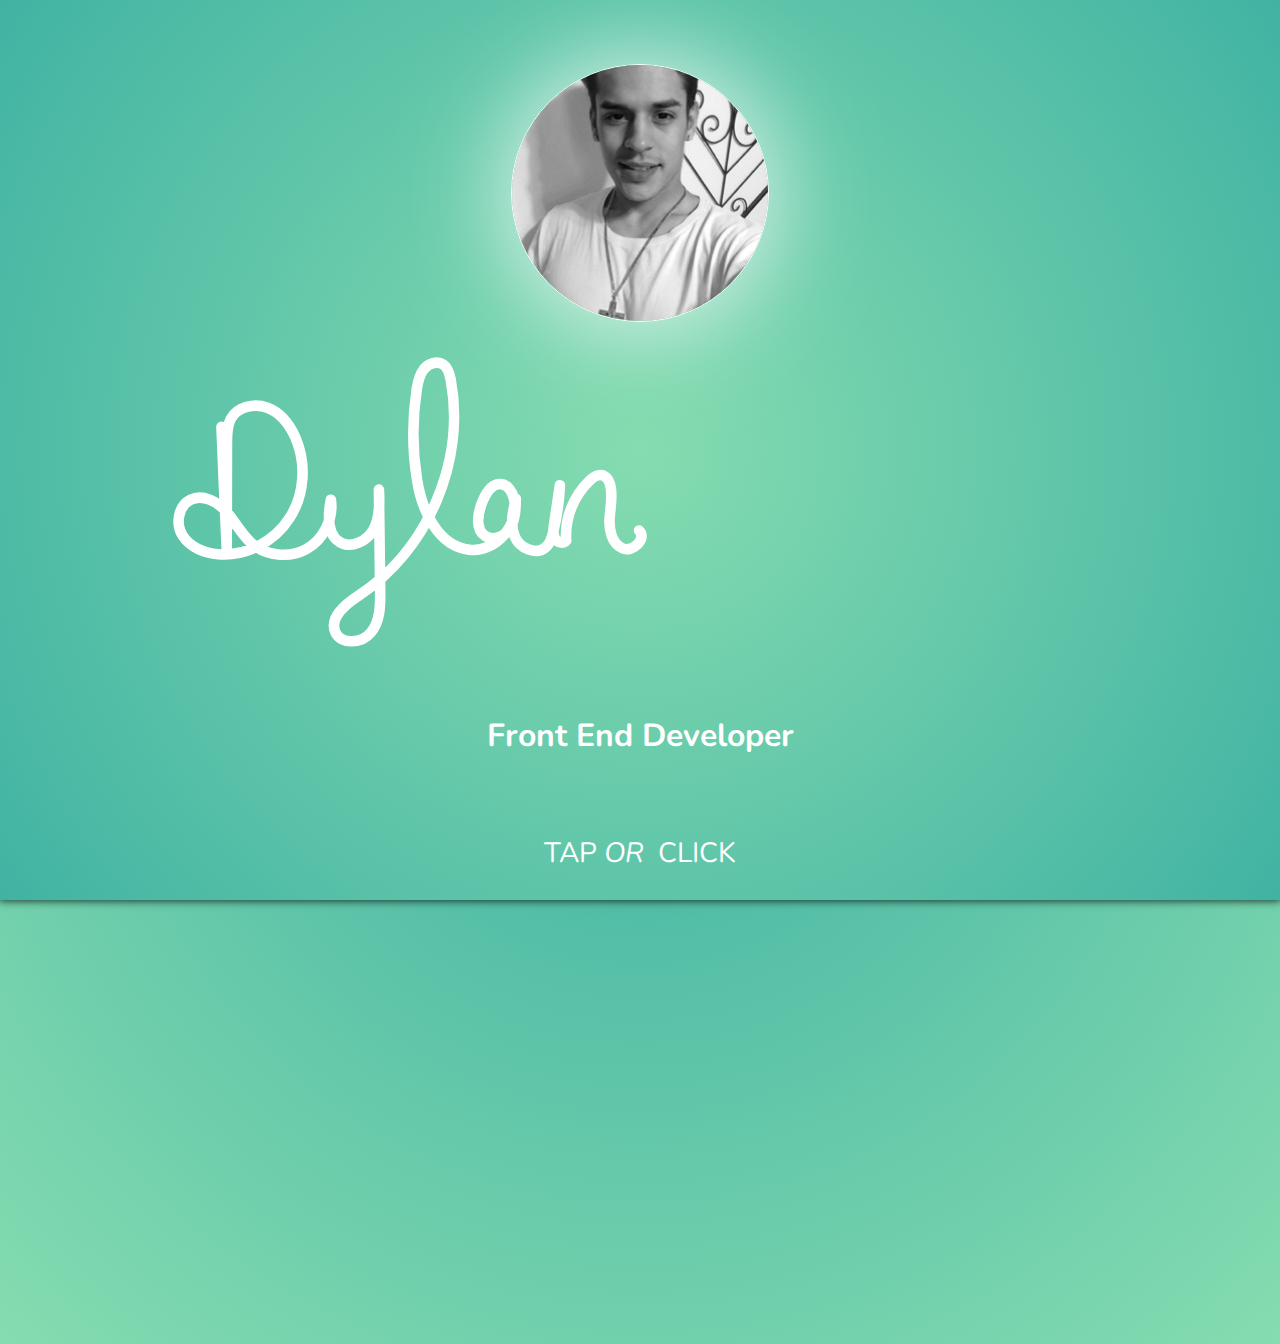
==== commit d8936308: "second draft" ====
--- a/index.html
+++ b/index.html
@@ -1,6 +1,6 @@
 <!doctype html>
 
-<html lan="en">
+<html lang="en">
 
 	<head>
 
@@ -29,7 +29,7 @@
 		
 		<div id="overlay">
 			<div class="overlay-content">
-				<img class="profile-pic" src="images/profile.jpg" />
+				<img class="profile-pic" alt="Picture of Dylan Guma" src="images/profile.jpg" />
 
 				<div id="wrapper">
 					<svg id="signature" version="1.1" xmlns="http://www.w3.org/2000/svg" xmlns:xlink="http://www.w3.org/1999/xlink" x="0px" y="0px"
@@ -61,7 +61,7 @@
 			</div>
 
 			<div class="overlay-background">
-				<p class="scroll">scroll <i>or</i> &nbsp;tap</p>
+				<p class="scroll">tap <i>or</i> &nbsp;click</p>
 			</div>
 		</div>
 		
--- a/css/styles.css
+++ b/css/styles.css
@@ -9,15 +9,16 @@
 body {
   margin: 0;
   font-family: 'Nunito', sans-serif;
-  background-color: aliceblue;
-}
-
-/* line 13, Z:/Team-Treehouse-Project-9/scss/styles.scss */
+  background: #41b3a3;
+  background: radial-gradient(circle, #41b3a3 0%, #85dcb0 100%);
+}
+
+/* line 14, Z:/Team-Treehouse-Project-9/scss/styles.scss */
 #overlay {
   height: 100vw;
 }
 
-/* line 17, Z:/Team-Treehouse-Project-9/scss/styles.scss */
+/* line 18, Z:/Team-Treehouse-Project-9/scss/styles.scss */
 .overlay-content {
   display: flex;
   flex-direction: column;
@@ -26,7 +27,7 @@
   margin-top: 5%;
 }
 
-/* line 19, Z:/Team-Treehouse-Project-9/scss/styles.scss */
+/* line 20, Z:/Team-Treehouse-Project-9/scss/styles.scss */
 .overlay-content .headerName {
   font-size: 6em;
   margin: 0;
@@ -36,7 +37,7 @@
   animation: intro 1s ease-in forwards;
 }
 
-/* line 28, Z:/Team-Treehouse-Project-9/scss/styles.scss */
+/* line 29, Z:/Team-Treehouse-Project-9/scss/styles.scss */
 .overlay-content .profile-pic {
   border: white solid thin;
   border-radius: 50%;
@@ -49,16 +50,17 @@
   box-shadow: 0px 0px 6em 0.5em rgba(255, 255, 255, 0.75);
 }
 
-/* line 38, Z:/Team-Treehouse-Project-9/scss/styles.scss */
+/* line 39, Z:/Team-Treehouse-Project-9/scss/styles.scss */
 .overlay-content .profile-pic:hover {
   filter: none;
-  transform: scale(99%);
+  transform: scale(0.99);
   transition: transform 2s ease;
 }
 
-/* line 52, Z:/Team-Treehouse-Project-9/scss/styles.scss */
+/* line 53, Z:/Team-Treehouse-Project-9/scss/styles.scss */
 .overlay-background {
-  background-color: rgba(5, 4, 4, 0.9);
+  background: #85dcb0;
+  background: radial-gradient(circle, #85dcb0 0%, #41b3a3 100%);
   top: 0;
   right: 0;
   bottom: 0;
@@ -72,7 +74,7 @@
   justify-content: center;
 }
 
-/* line 67, Z:/Team-Treehouse-Project-9/scss/styles.scss */
+/* line 69, Z:/Team-Treehouse-Project-9/scss/styles.scss */
 .scroll {
   align-self: flex-end;
   text-transform: uppercase;
@@ -81,48 +83,47 @@
   animation: fade 5s ease infinite;
 }
 
-/* line 75, Z:/Team-Treehouse-Project-9/scss/styles.scss */
+/* line 77, Z:/Team-Treehouse-Project-9/scss/styles.scss */
 .nameSubText {
   font-size: 2em;
   color: white;
   z-index: 2;
   animation: fadeIn 6s ease forwards;
-  margin-top: 6em;
-}
-
-/* line 83, Z:/Team-Treehouse-Project-9/scss/styles.scss */
+}
+
+/* line 84, Z:/Team-Treehouse-Project-9/scss/styles.scss */
 .main-content-container {
   z-index: 3;
 }
 
-/* line 87, Z:/Team-Treehouse-Project-9/scss/styles.scss */
+/* line 88, Z:/Team-Treehouse-Project-9/scss/styles.scss */
 .container img {
   width: 100px;
   height: 100px;
 }
 
-/* line 92, Z:/Team-Treehouse-Project-9/scss/styles.scss */
+/* line 93, Z:/Team-Treehouse-Project-9/scss/styles.scss */
 .container p {
   font-size: 5em;
   color: white;
 }
 
-/* line 97, Z:/Team-Treehouse-Project-9/scss/styles.scss */
+/* line 98, Z:/Team-Treehouse-Project-9/scss/styles.scss */
 .myName {
   width: 100%;
-  height: 100%;
+  height: 14em;
   display: flex;
   flex-direction: column;
   justify-content: center;
   align-items: center;
 }
 
-/* line 106, Z:/Team-Treehouse-Project-9/scss/styles.scss */
+/* line 107, Z:/Team-Treehouse-Project-9/scss/styles.scss */
 .myName h3 {
   margin: 0;
 }
 
-/* line 110, Z:/Team-Treehouse-Project-9/scss/styles.scss */
+/* line 111, Z:/Team-Treehouse-Project-9/scss/styles.scss */
 .skillsShowcaseContainer {
   width: 100%;
   display: flex;
@@ -133,7 +134,7 @@
   margin: 4em 0;
 }
 
-/* line 121, Z:/Team-Treehouse-Project-9/scss/styles.scss */
+/* line 122, Z:/Team-Treehouse-Project-9/scss/styles.scss */
 .portfolioContainer {
   display: flex;
   flex-direction: row;
@@ -142,39 +143,46 @@
   align-items: center;
   text-align: center;
   width: 100%;
-  margin-top: 3em;
-}
-
-/* line 131, Z:/Team-Treehouse-Project-9/scss/styles.scss */
+  margin: 3em 0 3em;
+}
+
+/* line 132, Z:/Team-Treehouse-Project-9/scss/styles.scss */
 .portfolioContainer .card {
   background-color: rgba(229, 229, 229, 0.35);
   margin: .75em .75em 0;
-  border: solid #828282 thin;
+  box-shadow: 0px 0px .5em 1px #C38D9E;
   border-radius: .5em;
-}
-
-/* line 137, Z:/Team-Treehouse-Project-9/scss/styles.scss */
+  width: 17em;
+}
+
+/* line 140, Z:/Team-Treehouse-Project-9/scss/styles.scss */
+.portfolioContainer .card:hover {
+  transform: scale(0.99);
+  transition: transform .25s ease;
+}
+
+/* line 145, Z:/Team-Treehouse-Project-9/scss/styles.scss */
 .portfolioContainer .card img {
-  width: 21em;
+  width: inherit;
   border-radius: .5em;
 }
 
-/* line 142, Z:/Team-Treehouse-Project-9/scss/styles.scss */
+/* line 150, Z:/Team-Treehouse-Project-9/scss/styles.scss */
 .portfolioContainer .card h4, .portfolioContainer .card p {
   margin: 0;
 }
 
-/* line 146, Z:/Team-Treehouse-Project-9/scss/styles.scss */
+/* line 154, Z:/Team-Treehouse-Project-9/scss/styles.scss */
 .portfolioContainer .card h4 {
   margin-bottom: .25em;
 }
 
-/* line 150, Z:/Team-Treehouse-Project-9/scss/styles.scss */
+/* line 158, Z:/Team-Treehouse-Project-9/scss/styles.scss */
 .portfolioContainer .card p {
   margin-bottom: 1em;
 }
 
-/* line 154, Z:/Team-Treehouse-Project-9/scss/styles.scss */
+/* line 162, Z:/Team-Treehouse-Project-9/scss/styles.scss */
 .portfolioContainer .card .button {
   width: 4em;
   height: 1em;
@@ -188,13 +196,13 @@
   cursor: pointer;
 }
 
-/* line 166, Z:/Team-Treehouse-Project-9/scss/styles.scss */
+/* line 174, Z:/Team-Treehouse-Project-9/scss/styles.scss */
 .portfolioContainer .card .button a {
   color: black;
   text-decoration: none;
 }
 
-/* line 175, Z:/Team-Treehouse-Project-9/scss/styles.scss */
+/* line 183, Z:/Team-Treehouse-Project-9/scss/styles.scss */
 .card-text-container {
   margin: 1em 0;
   display: flex;
@@ -203,7 +211,7 @@
   align-items: center;
 }
 
-/* line 183, Z:/Team-Treehouse-Project-9/scss/styles.scss */
+/* line 191, Z:/Team-Treehouse-Project-9/scss/styles.scss */
 .socialContainer {
   display: flex;
   justify-content: center;
@@ -212,36 +220,51 @@
   height: 10em;
 }
 
-/* line 190, Z:/Team-Treehouse-Project-9/scss/styles.scss */
+/* line 198, Z:/Team-Treehouse-Project-9/scss/styles.scss */
 .socialContainer .github {
   height: 5em;
   width: 5em;
 }
 
-/* line 194, Z:/Team-Treehouse-Project-9/scss/styles.scss */
+/* line 202, Z:/Team-Treehouse-Project-9/scss/styles.scss */
+.socialContainer .github:hover {
+  transform: scale(1.1);
+  transition: transform .25s ease;
+}
+
+/* line 207, Z:/Team-Treehouse-Project-9/scss/styles.scss */
 .socialContainer .treehouse {
   height: 5em;
   width: 5em;
 }
 
-/* line 198, Z:/Team-Treehouse-Project-9/scss/styles.scss */
+/* line 211, Z:/Team-Treehouse-Project-9/scss/styles.scss */
+.socialContainer .treehouse:hover {
+  transform: scale(1.1);
+  transition: transform .25s ease;
+}
+
+/* line 216, Z:/Team-Treehouse-Project-9/scss/styles.scss */
 .socialContainer .linkedin {
   height: 5em;
   width: 5em;
 }
 
-/* line 203, Z:/Team-Treehouse-Project-9/scss/styles.scss */
-.logo {
-  width: 40%;
-}
-
-/* line 207, Z:/Team-Treehouse-Project-9/scss/styles.scss */
+/* line 220, Z:/Team-Treehouse-Project-9/scss/styles.scss */
+.socialContainer .linkedin:hover {
+  transform: scale(1.1);
+  transition: transform .25s ease;
+}
+
+/* line 227, Z:/Team-Treehouse-Project-9/scss/styles.scss */
 .hero {
   display: flex;
+  justify-content: center;
+  align-content: center;
   margin: 3em 0;
 }
 
-/* line 211, Z:/Team-Treehouse-Project-9/scss/styles.scss */
+/* line 233, Z:/Team-Treehouse-Project-9/scss/styles.scss */
 .hero .profile {
   width: 15em;
   height: 15em;
@@ -249,18 +272,28 @@
   object-fit: cover;
 }
 
-/* line 219, Z:/Team-Treehouse-Project-9/scss/styles.scss */
+/* line 241, Z:/Team-Treehouse-Project-9/scss/styles.scss */
 .heroContent {
-  width: 100%;
+  width: 23em;
   text-align: center;
 }
 
-/* line 234, Z:/Team-Treehouse-Project-9/scss/styles.scss */
+/* line 245, Z:/Team-Treehouse-Project-9/scss/styles.scss */
+.heroContent h3 {
+  color: white;
+}
+
+/* line 249, Z:/Team-Treehouse-Project-9/scss/styles.scss */
+.heroContent h4 {
+  color: #43836C;
+}
+
+/* line 264, Z:/Team-Treehouse-Project-9/scss/styles.scss */
 .name {
   height: 5em;
 }
 
-/* line 240, Z:/Team-Treehouse-Project-9/scss/styles.scss */
+/* line 270, Z:/Team-Treehouse-Project-9/scss/styles.scss */
 .nameBottomText {
   width: 95%;
   height: 3em;
@@ -270,37 +303,39 @@
   align-items: center;
   font-size: 1.1em;
   margin-bottom: .5em;
-}
-
-/* line 250, Z:/Team-Treehouse-Project-9/scss/styles.scss */
+  color: white;
+}
+
+/* line 281, Z:/Team-Treehouse-Project-9/scss/styles.scss */
 .nameBottomText p {
   margin-left: 5em;
   font-weight: 600;
   font-size: 1.5em;
-  color: grey;
-}
-
-/* line 257, Z:/Team-Treehouse-Project-9/scss/styles.scss */
+  color: #E27D60;
+}
+
+/* line 288, Z:/Team-Treehouse-Project-9/scss/styles.scss */
 .nameBottomText a {
-  color: black;
-}
-
-/* line 262, Z:/Team-Treehouse-Project-9/scss/styles.scss */
+  color: white;
+}
+
+/* line 293, Z:/Team-Treehouse-Project-9/scss/styles.scss */
 .skill {
   width: 100px;
   height: 100px;
 }
 
-/* line 267, Z:/Team-Treehouse-Project-9/scss/styles.scss */
+/* line 298, Z:/Team-Treehouse-Project-9/scss/styles.scss */
 .skillsHeader {
   text-align: center;
   text-transform: uppercase;
-  border-bottom: black solid thin;
+  border-bottom: #E8A87C solid thin;
   margin: 2em 10em;
   padding-bottom: .5em;
-}
-
-/* line 275, Z:/Team-Treehouse-Project-9/scss/styles.scss */
+  color: #43836C;
+}
+
+/* line 307, Z:/Team-Treehouse-Project-9/scss/styles.scss */
 #css3 {
   background-image: url("../images/css.png");
   background-size: cover;
@@ -308,16 +343,17 @@
   width: 100px;
   transform: rotateY(55deg);
   opacity: .5;
-  box-shadow: 0px 0px 1em 1px rgba(0, 0, 0, 0.5);
-}
-
-/* line 284, Z:/Team-Treehouse-Project-9/scss/styles.scss */
+  box-shadow: 0px 0px 1em 1px #C38D9E;
+}
+
+/* line 316, Z:/Team-Treehouse-Project-9/scss/styles.scss */
 #css3:hover {
-  transform: scale(1.5);
-  transition: transform .75s ease;
-}
-
-/* line 290, Z:/Team-Treehouse-Project-9/scss/styles.scss */
+  transform: scale(0.99);
+  transition: transform .25s ease;
+  animation: fade 3s ease infinite;
+}
+
+/* line 323, Z:/Team-Treehouse-Project-9/scss/styles.scss */
 #dw {
   background-image: url("../images/dw.png");
   background-size: cover;
@@ -325,34 +361,34 @@
   width: 100px;
   transform: rotateY(45deg);
   opacity: .75;
-  box-shadow: 0px 0px 1em 1px rgba(0, 0, 0, 0.5);
-}
-
-/* line 299, Z:/Team-Treehouse-Project-9/scss/styles.scss */
+  box-shadow: 0px 0px 1em 1px #C38D9E;
+}
+
+/* line 332, Z:/Team-Treehouse-Project-9/scss/styles.scss */
 #dw:hover {
-  transform: scale(1.5);
-  transition: transform .75s ease;
+  transform: scale(0.99);
+  transition: transform .25s ease;
   animation: fade 3s ease infinite;
 }
 
-/* line 306, Z:/Team-Treehouse-Project-9/scss/styles.scss */
+/* line 339, Z:/Team-Treehouse-Project-9/scss/styles.scss */
 #html5 {
   background-image: url("../images/html5.png");
   background-size: cover;
   height: 100px;
   width: 100px;
   opacity: .5;
-  box-shadow: 0px 0px 1em 1px rgba(0, 0, 0, 0.5);
-}
-
-/* line 314, Z:/Team-Treehouse-Project-9/scss/styles.scss */
+  box-shadow: 0px 0px 1em 1px #C38D9E;
+}
+
+/* line 347, Z:/Team-Treehouse-Project-9/scss/styles.scss */
 #html5:hover {
-  transform: scale(1.5);
-  transition: transform .75s ease;
+  transform: scale(0.99);
+  transition: transform .25s ease;
   animation: fade 3s ease infinite;
 }
 
-/* line 322, Z:/Team-Treehouse-Project-9/scss/styles.scss */
+/* line 355, Z:/Team-Treehouse-Project-9/scss/styles.scss */
 #javascript {
   background-image: url("../images/javascript.png");
   background-size: cover;
@@ -360,17 +396,17 @@
   width: 100px;
   transform: rotateY(-45deg);
   opacity: .75;
-  box-shadow: 0px 0px 1em 1px rgba(0, 0, 0, 0.5);
-}
-
-/* line 331, Z:/Team-Treehouse-Project-9/scss/styles.scss */
+  box-shadow: 0px 0px 1em 1px #C38D9E;
+}
+
+/* line 364, Z:/Team-Treehouse-Project-9/scss/styles.scss */
 #javascript:hover {
-  transform: scale(1.5);
-  transition: transform .75s ease;
+  transform: scale(0.99);
+  transition: transform .25s ease;
   animation: fade 3s ease infinite;
 }
 
-/* line 338, Z:/Team-Treehouse-Project-9/scss/styles.scss */
+/* line 371, Z:/Team-Treehouse-Project-9/scss/styles.scss */
 #sass {
   background-image: url("../images/sass.png");
   background-size: cover;
@@ -378,13 +414,13 @@
   width: 100px;
   transform: rotateY(-55deg);
   opacity: .5;
-  box-shadow: 0px 0px 1em 1px rgba(0, 0, 0, 0.5);
-}
-
-/* line 347, Z:/Team-Treehouse-Project-9/scss/styles.scss */
+  box-shadow: 0px 0px 1em 1px #C38D9E;
+}
+
+/* line 380, Z:/Team-Treehouse-Project-9/scss/styles.scss */
 #sass:hover {
-  transform: scale(1.5);
-  transition: transform .75s ease;
+  transform: scale(0.99);
+  transition: transform .25s ease;
   animation: fade 3s ease infinite;
 }
 
@@ -469,7 +505,7 @@
   }
 }
 
-/* line 438, Z:/Team-Treehouse-Project-9/scss/styles.scss */
+/* line 471, Z:/Team-Treehouse-Project-9/scss/styles.scss */
 #wrapper {
   margin-top: 0px;
   width: 100%;
@@ -478,34 +514,34 @@
 }
 
 @media (min-width: 768px) {
-  /* line 448, Z:/Team-Treehouse-Project-9/scss/styles.scss */
+  /* line 481, Z:/Team-Treehouse-Project-9/scss/styles.scss */
   #wrapper {
     max-width: 720px;
   }
 }
 
 @media (min-width: 992px) {
-  /* line 453, Z:/Team-Treehouse-Project-9/scss/styles.scss */
+  /* line 486, Z:/Team-Treehouse-Project-9/scss/styles.scss */
   #wrapper {
     max-width: 970px;
   }
 }
 
 @media (min-width: 1200px) {
-  /* line 458, Z:/Team-Treehouse-Project-9/scss/styles.scss */
+  /* line 491, Z:/Team-Treehouse-Project-9/scss/styles.scss */
   #wrapper {
     max-width: 1050px;
   }
 }
 
 @media (min-width: 1500px) {
-  /* line 463, Z:/Team-Treehouse-Project-9/scss/styles.scss */
+  /* line 496, Z:/Team-Treehouse-Project-9/scss/styles.scss */
   #wrapper {
     max-width: 1200px;
   }
 }
 
-/* line 472, Z:/Team-Treehouse-Project-9/scss/styles.scss */
+/* line 505, Z:/Team-Treehouse-Project-9/scss/styles.scss */
 path {
   fill: none;
   stroke: white;
@@ -515,14 +551,14 @@
   stroke-miterlimit: 10;
 }
 
-/* line 481, Z:/Team-Treehouse-Project-9/scss/styles.scss */
+/* line 514, Z:/Team-Treehouse-Project-9/scss/styles.scss */
 .line1 {
   stroke-dasharray: 1200;
   -webkit-animation: write 3s ease-out forwards;
   animation: write 3s ease-out forwards;
 }
 
-/* line 487, Z:/Team-Treehouse-Project-9/scss/styles.scss */
+/* line 520, Z:/Team-Treehouse-Project-9/scss/styles.scss */
 .line2 {
   stroke-dasharray: 1200;
   -webkit-animation: write 3s ease-out forwards 2s;
@@ -553,105 +589,115 @@
 }
 
 @media (min-width: 320px) {
-  /* line 516, Z:/Team-Treehouse-Project-9/scss/styles.scss */
+  /* line 549, Z:/Team-Treehouse-Project-9/scss/styles.scss */
   .hero {
     flex-direction: column;
     justify-content: center;
     align-items: center;
   }
-  /* line 522, Z:/Team-Treehouse-Project-9/scss/styles.scss */
-  .profile {
-    width: 70%;
-    margin: 0 16%;
-  }
-  /* line 527, Z:/Team-Treehouse-Project-9/scss/styles.scss */
+  /* line 555, Z:/Team-Treehouse-Project-9/scss/styles.scss */
   .nameBottomText {
     flex-direction: column;
     margin-bottom: 4em;
   }
-  /* line 530, Z:/Team-Treehouse-Project-9/scss/styles.scss */
+  /* line 558, Z:/Team-Treehouse-Project-9/scss/styles.scss */
   .nameBottomText p {
     margin-left: 0;
   }
-  /* line 533, Z:/Team-Treehouse-Project-9/scss/styles.scss */
+  /* line 561, Z:/Team-Treehouse-Project-9/scss/styles.scss */
   .nameBottomText span {
     order: 1;
   }
-  /* line 538, Z:/Team-Treehouse-Project-9/scss/styles.scss */
-  .logo {
-    width: 75%;
-    height: 75%;
-    margin-top: 2em;
-  }
-  /* line 544, Z:/Team-Treehouse-Project-9/scss/styles.scss */
+  /* line 566, Z:/Team-Treehouse-Project-9/scss/styles.scss */
   .social {
     margin: 0 1em;
   }
-  /* line 548, Z:/Team-Treehouse-Project-9/scss/styles.scss */
+  /* line 570, Z:/Team-Treehouse-Project-9/scss/styles.scss */
   .skillsHeader {
-    margin: 0 1em;
-  }
-  /* line 552, Z:/Team-Treehouse-Project-9/scss/styles.scss */
+    margin: 0 4em;
+  }
+  /* line 574, Z:/Team-Treehouse-Project-9/scss/styles.scss */
   .skillsShowcaseContainer {
     flex-direction: column;
     justify-content: center;
     align-items: center;
   }
+  /* line 578, Z:/Team-Treehouse-Project-9/scss/styles.scss */
+  .skillsShowcaseContainer #css3,
+  .skillsShowcaseContainer #dw,
+  .skillsShowcaseContainer #html5,
+  .skillsShowcaseContainer #javascript,
+  .skillsShowcaseContainer #sass {
+    transform: none;
+    margin: 1em 0;
+    background-color: #C38D9E;
+    opacity: 1;
+  }
+  /* line 589, Z:/Team-Treehouse-Project-9/scss/styles.scss */
+  .nameSubText {
+    margin-top: 0;
+  }
 }
 
 @media (min-width: 768px) {
-  /* line 561, Z:/Team-Treehouse-Project-9/scss/styles.scss */
+  /* line 595, Z:/Team-Treehouse-Project-9/scss/styles.scss */
   .skillsShowcaseContainer {
     flex-direction: row;
   }
-  /* line 566, Z:/Team-Treehouse-Project-9/scss/styles.scss */
-  .hero {
-    display: grid;
-    grid-template-columns: 1fr 2fr;
-  }
-  /* line 570, Z:/Team-Treehouse-Project-9/scss/styles.scss */
-  .hero .profile {
-    width: 20em;
-    height: 20em;
-  }
-  /* line 576, Z:/Team-Treehouse-Project-9/scss/styles.scss */
+  /* line 598, Z:/Team-Treehouse-Project-9/scss/styles.scss */
+  .skillsShowcaseContainer #css3,
+  .skillsShowcaseContainer #dw,
+  .skillsShowcaseContainer #html5,
+  .skillsShowcaseContainer #javascript,
+  .skillsShowcaseContainer #sass {
+    margin: 0 1em;
+  }
+  /* line 607, Z:/Team-Treehouse-Project-9/scss/styles.scss */
   .nameBottomText {
     flex-direction: row;
   }
-  /* line 578, Z:/Team-Treehouse-Project-9/scss/styles.scss */
+  /* line 609, Z:/Team-Treehouse-Project-9/scss/styles.scss */
   .nameBottomText span {
     order: 0;
   }
-  /* line 581, Z:/Team-Treehouse-Project-9/scss/styles.scss */
+  /* line 612, Z:/Team-Treehouse-Project-9/scss/styles.scss */
   .nameBottomText p {
-    margin-left: 4em;
+    margin-left: 4.5em;
+  }
+  /* line 617, Z:/Team-Treehouse-Project-9/scss/styles.scss */
+  .nameSubText {
+    margin-top: 4em;
+  }
+  /* line 621, Z:/Team-Treehouse-Project-9/scss/styles.scss */
+  .hero {
+    flex-direction: row;
+  }
+  /* line 625, Z:/Team-Treehouse-Project-9/scss/styles.scss */
+  .skillsHeader {
+    margin: 0 7em;
+  }
+  /* line 630, Z:/Team-Treehouse-Project-9/scss/styles.scss */
+  .portfolioContainer .card {
+    width: 20em;
   }
 }
 
 @media (min-width: 1024px) {
-  /* line 588, Z:/Team-Treehouse-Project-9/scss/styles.scss */
+  /* line 637, Z:/Team-Treehouse-Project-9/scss/styles.scss */
+  .nameSubText {
+    margin-top: 6em;
+  }
+  /* line 641, Z:/Team-Treehouse-Project-9/scss/styles.scss */
   .skillsShowcaseContainer {
     flex-direction: row;
   }
-  /* line 593, Z:/Team-Treehouse-Project-9/scss/styles.scss */
-  .hero {
-    display: flex;
-    flex-direction: row;
-  }
-  /* line 597, Z:/Team-Treehouse-Project-9/scss/styles.scss */
-  .hero .profile {
-    width: 23em;
-    height: 23em;
-    margin-right: 0;
-  }
-  /* line 603, Z:/Team-Treehouse-Project-9/scss/styles.scss */
-  .hero .logo {
-    width: 50%;
-    height: 50%;
-  }
-  /* line 609, Z:/Team-Treehouse-Project-9/scss/styles.scss */
-  .heroContent {
-    margin-right: 3em;
+  /* line 646, Z:/Team-Treehouse-Project-9/scss/styles.scss */
+  .skillsHeader {
+    margin: 0 10em;
+  }
+  /* line 651, Z:/Team-Treehouse-Project-9/scss/styles.scss */
+  .portfolioContainer .card {
+    width: 25em;
   }
 }
 
